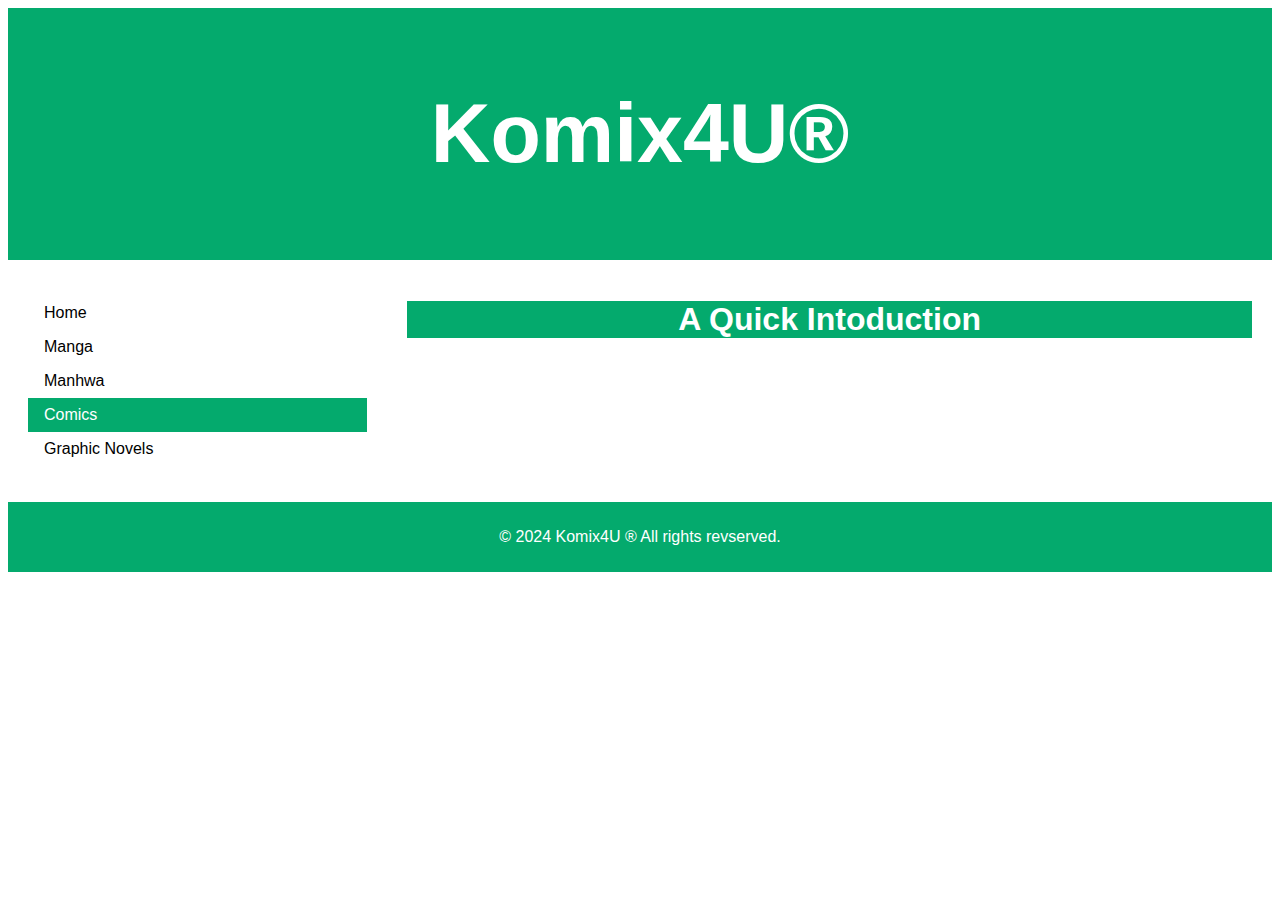
==== Comics.html @ 6e05a6e3 "1" ====
<!DOCTYPE html>
<html lang="en">
<head>
<title>Komix4U&reg;</title>
<meta charset="utf-8">
<meta name="viewport" content="width=device-width, initial-scale=1">
<style>
* {
  box-sizing: border-box;
}

body {
  font-family: Arial, Helvetica, sans-serif;
}

/* Style the header */
header {
  background-color :#04AA6D;
  padding: 10px;
  text-align: center;
  font-size: 55px;
  color:white;
}

/* Create two columns/boxes that floats next to each other */
nav {
  float: left;
  width: 30%;
  padding: 20px;
 
}

/* Style the list inside the menu */
nav ul {
  list-style-type: none;
  padding: 0;
}

li a {
  display: block;
  color: #000;
  padding: 8px 16px;
  text-decoration: none;
}

li a.active {
  background-color: #04AA6D;
  color: white;
}

li a:hover:not(.active) {
  background-color: #555;
  color: white;
}

article {
  float: left;
  padding: 20px;
  width: 70%;
  
}

/* Clear floats after the columns */
section::after {
  content: "";
  display: table;
  clear: both;
}

/* Style the footer */
footer {
  background-color:#04AA6D ;
  padding: 10px;
  text-align: center;
  color: white;
}
h1 {
        background-color :#04AA6D ;
        color: white;
        text-align: center;
      }
img {
        height: 200px;
        float: left;
        padding: 15px;
      }

/* Responsive layout - makes the two columns/boxes stack on top of each other instead of next to each other, on small screens */
@media (max-width: 600px) {
  nav, article {
    width: 100%;
    height: auto;
  }
}
</style>
</head>
<body>

<header>
  <h2>Komix4U&reg;</h2>
</header>

<section>
  <nav>
    <ul>
      <li><a href="index.html">Home</a></li>
      <li><a href="Manga.html">Manga</a></li>
      <li><a href="Manhwa.html">Manhwa</a></li>
      <li><a class=active href="Comics.html">Comics</a></li>
      <li><a href="Gpcnovels.html">Graphic Novels</a></li>
    </ul>
  </nav>
  
  <article>
    <h1>A Quick Intoduction</h1>
    
  </article>
</section>

<footer>
  <p>&copy; 2024 Komix4U &reg; All rights revserved.</p>
</footer>

</body>
</html>
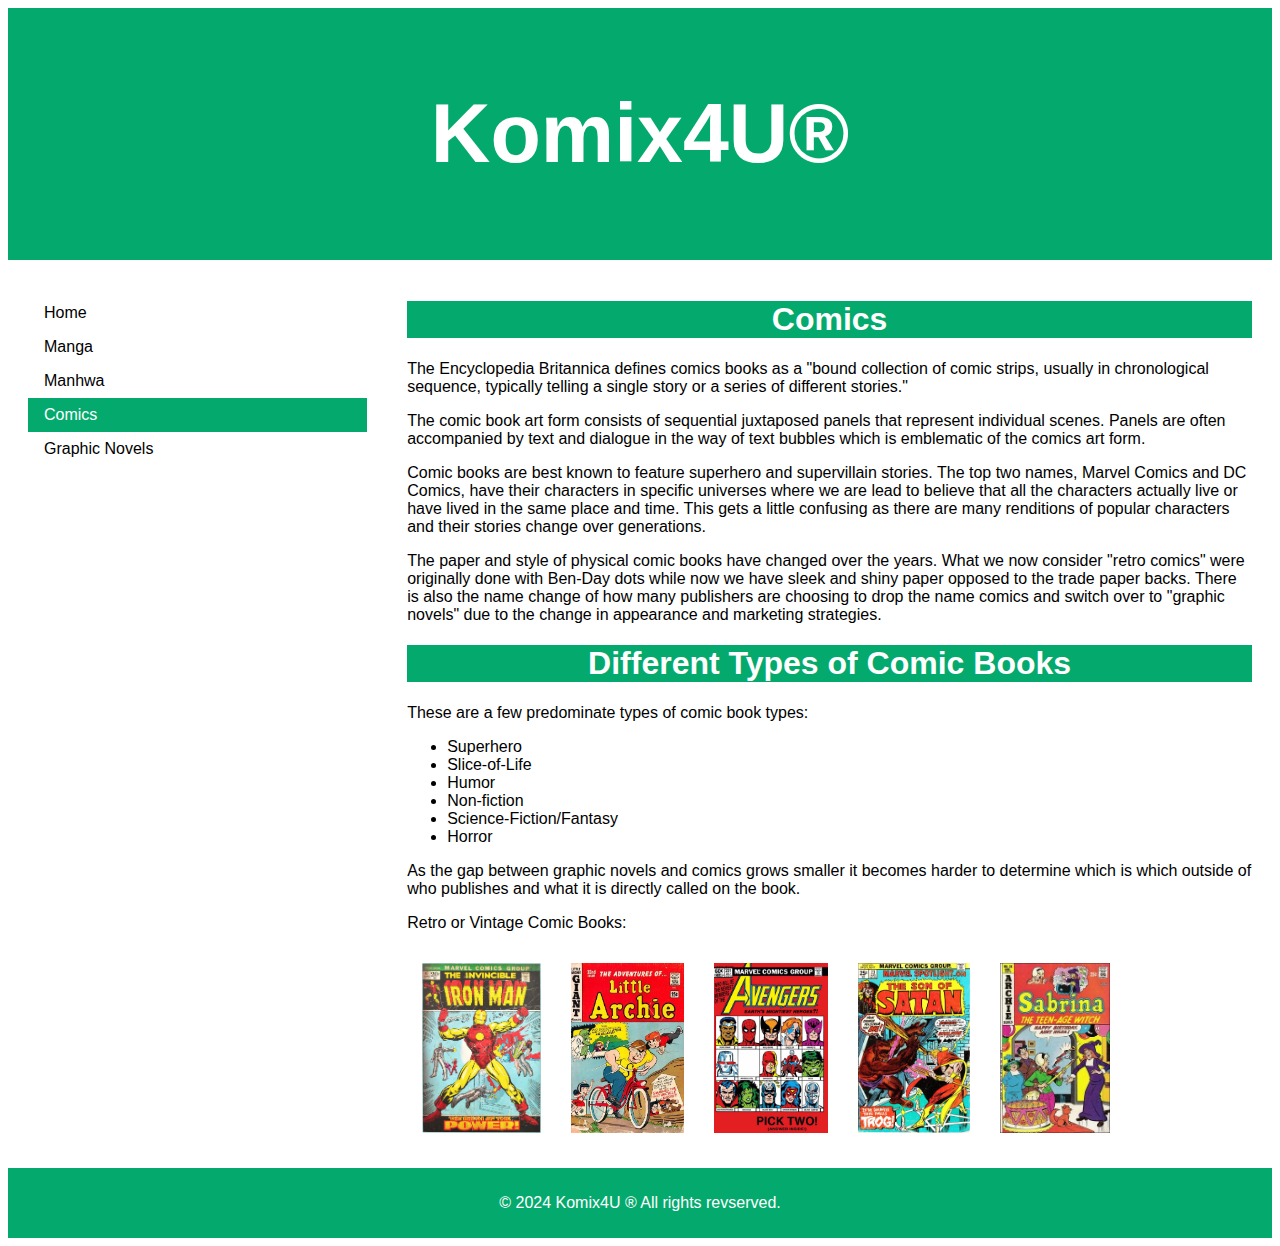
==== commit d0b647bd: "1" ====
--- a/Comics.html
+++ b/Comics.html
@@ -112,8 +112,35 @@
   </nav>
   
   <article>
-    <h1>A Quick Intoduction</h1>
-    
+    <h1>Comics</h1>
+    <p>
+        The Encyclopedia Britannica defines comics books as a "bound collection of comic strips, usually in chronological sequence, typically telling a single story or a series of different stories."
+    </p>
+    <p>The comic book art form consists of sequential juxtaposed panels that represent individual scenes. Panels are often accompanied by text and dialogue in the way of text bubbles which is emblematic of the comics art form.</p>
+    <p>Comic books are best known to feature superhero and supervillain stories. The top two names, Marvel Comics and DC Comics, have their characters in specific universes where we are lead to believe that all the characters actually live or have lived in the same place and time. This gets a little confusing as there are many renditions of popular characters and their stories change over generations. </p>
+    <p>The paper and style of physical comic books have changed over the years. What we now consider "retro comics" were originally done with Ben-Day dots while now we have sleek and shiny paper opposed to the trade paper backs. There is also the name change of how many publishers are choosing to drop the name comics and switch over to "graphic novels" due to the change in appearance and marketing strategies.  </p>
+    <h1>Different Types of Comic Books</h1>
+    <p>These are a few predominate types of comic book types:</p>
+    <ul>
+        <li>Superhero</li>
+        <li>Slice-of-Life</li>
+        <li>Humor</li>
+        <li>Non-fiction</li>
+        <li>Science-Fiction/Fantasy</li>
+        <li>Horror</li>
+    </ul>
+    <p>As the gap between graphic novels and comics grows smaller it becomes harder to determine which is which outside of who publishes and what it is directly called on the book.</p>
+<p>Retro or Vintage Comic Books:</p>
+<img src="Ironman.jpg"
+    alt="Ironman's Poster">
+    <img src="littlearchie.jpg"
+    alt="littlearchie's Poster">
+    <img src="Avengers.jpg"
+    alt="Avengers' Poster">
+    <img src="The son of Satan.jpg"
+    alt="The son of Satan's Poster">
+    <img src="Sabrina.jpg"
+    alt="Sabrina's Poster">
   </article>
 </section>
 
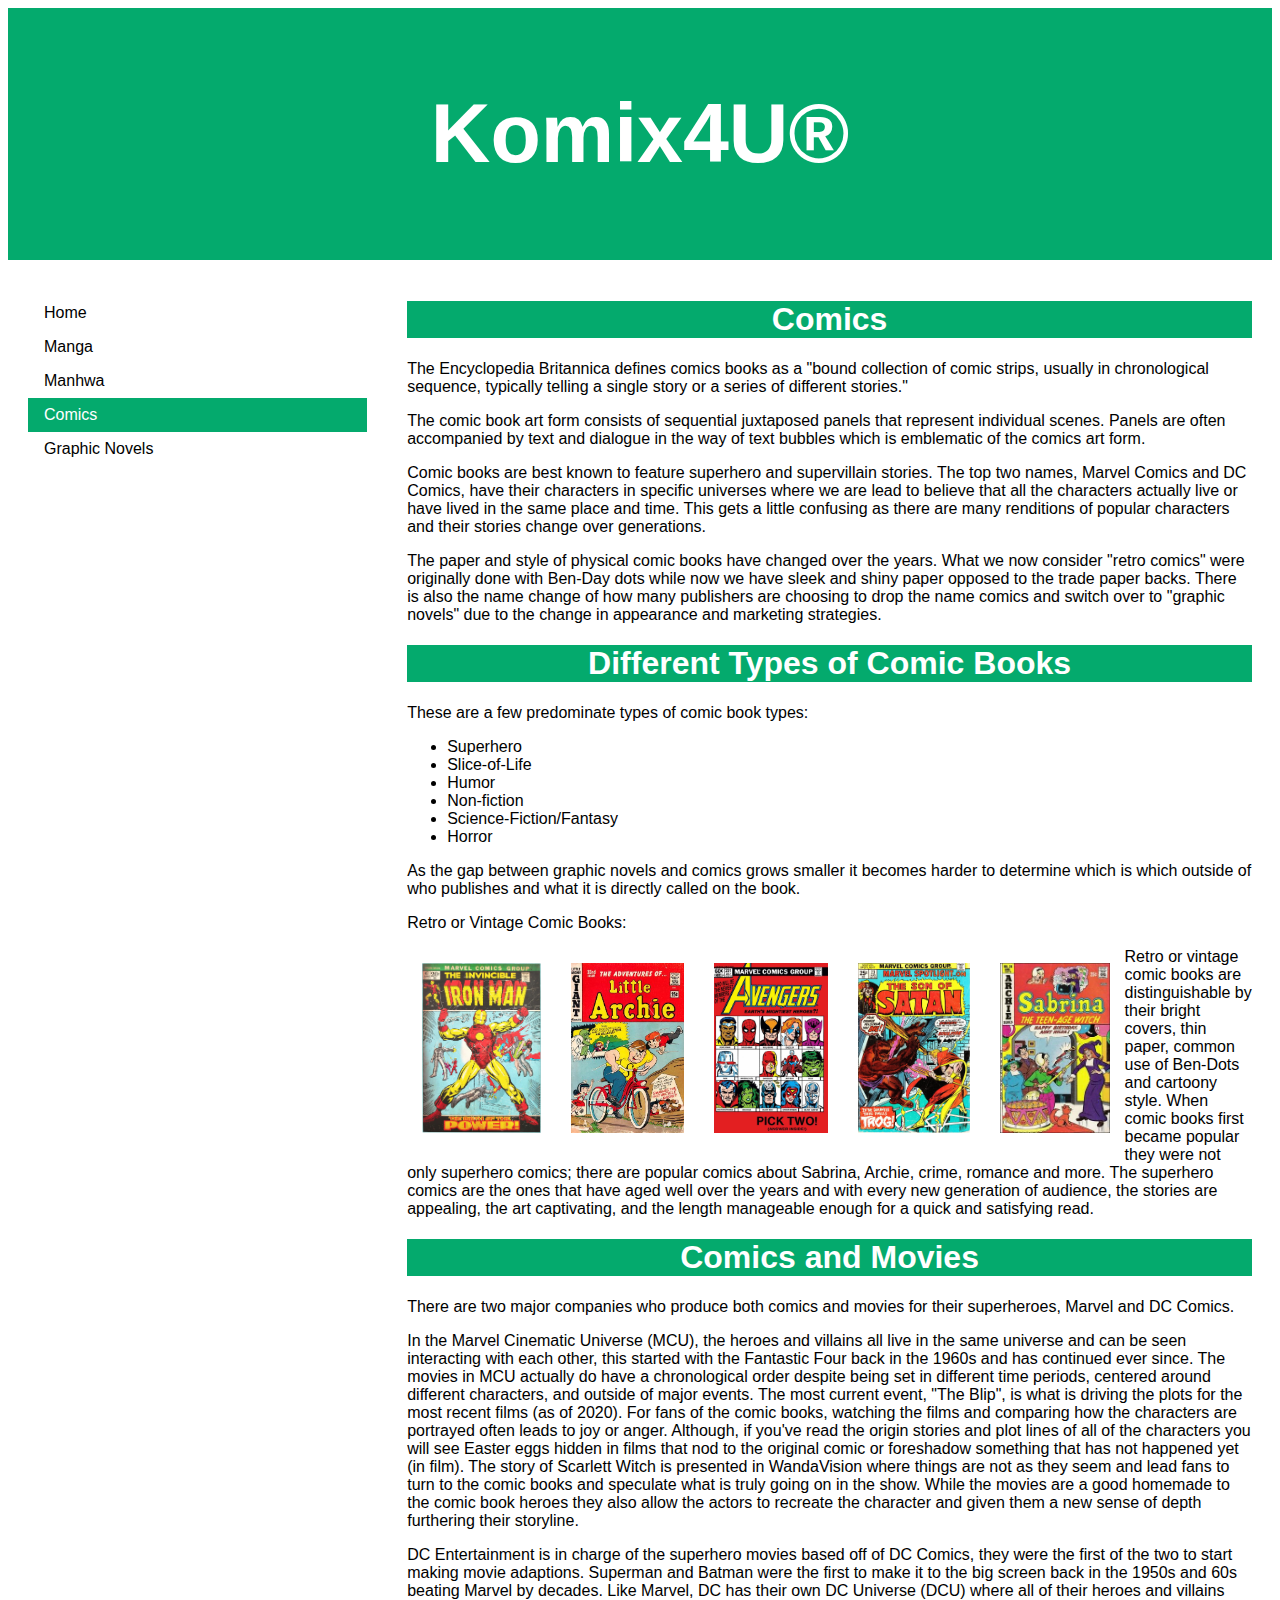
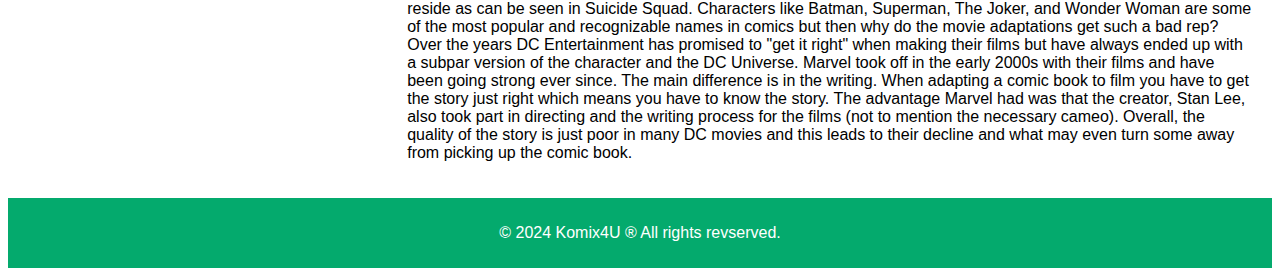
==== commit 10c7c0a1: "1" ====
--- a/Comics.html
+++ b/Comics.html
@@ -141,7 +141,13 @@
     alt="The son of Satan's Poster">
     <img src="Sabrina.jpg"
     alt="Sabrina's Poster">
-  </article>
+    <p>Retro or vintage comic books are distinguishable by their bright covers, thin paper, common use of Ben-Dots and cartoony style. When comic books first became popular they were not only superhero comics; there are popular comics about Sabrina, Archie, crime, romance and more. The superhero comics are the ones that have aged well over the years and with every new generation of audience, the stories are appealing, the art captivating, and the length manageable enough for a quick and satisfying read. </p>
+  <h1>Comics and Movies</h1>
+  <p>There are two major companies who produce both comics and movies for their superheroes, Marvel and DC Comics.</p>
+  <p>In the Marvel Cinematic Universe (MCU), the heroes and villains all live in the same universe and can be seen interacting with each other, this started with the Fantastic Four back in the 1960s and has continued ever since. The movies in MCU actually do have a chronological order despite being set in different time periods, centered around different characters, and outside of major events. The most current event, "The Blip", is what is driving the plots for the most recent films (as of 2020). For fans of the comic books, watching the films and comparing how the characters are portrayed often leads to joy or anger. Although, if you've read the origin stories and plot lines of all of the characters you will see Easter eggs hidden in films that nod to the original comic or foreshadow something that has not happened yet (in film). The story of Scarlett Witch is presented in WandaVision where things are not as they seem and lead fans to turn to the comic books and speculate what is truly going on in the show. While the movies are a good homemade to the comic book heroes they also allow the actors to recreate the character and given them a new sense of depth furthering their storyline. </p>
+  <p>DC Entertainment is in charge of the superhero movies based off of DC Comics, they were the first of the two to start making movie adaptions. Superman and Batman were the first to make it to the big screen back in the 1950s and 60s beating Marvel by decades. Like Marvel, DC has their own DC Universe (DCU) where all of their heroes and villains reside as can be seen in Suicide Squad. Characters like Batman, Superman, The Joker, and Wonder Woman are some of the most popular and recognizable names in comics but then why do the movie adaptations get such a bad rep? Over the years DC Entertainment has promised to "get it right" when making their films but have always ended up with a subpar version of the character and the DC Universe. Marvel took off in the early 2000s with their films and have been going strong ever since. The main difference is in the writing. When adapting a comic book to film you have to get the story just right which means you have to know the story. The advantage Marvel had was that the creator, Stan Lee, also took part in directing and the writing process for the films (not to mention the necessary cameo). Overall, the quality of the story is just poor in many DC movies and this leads to their decline and what may even turn some away from picking up the comic book. </p>
+
+</article>
 </section>
 
 <footer>
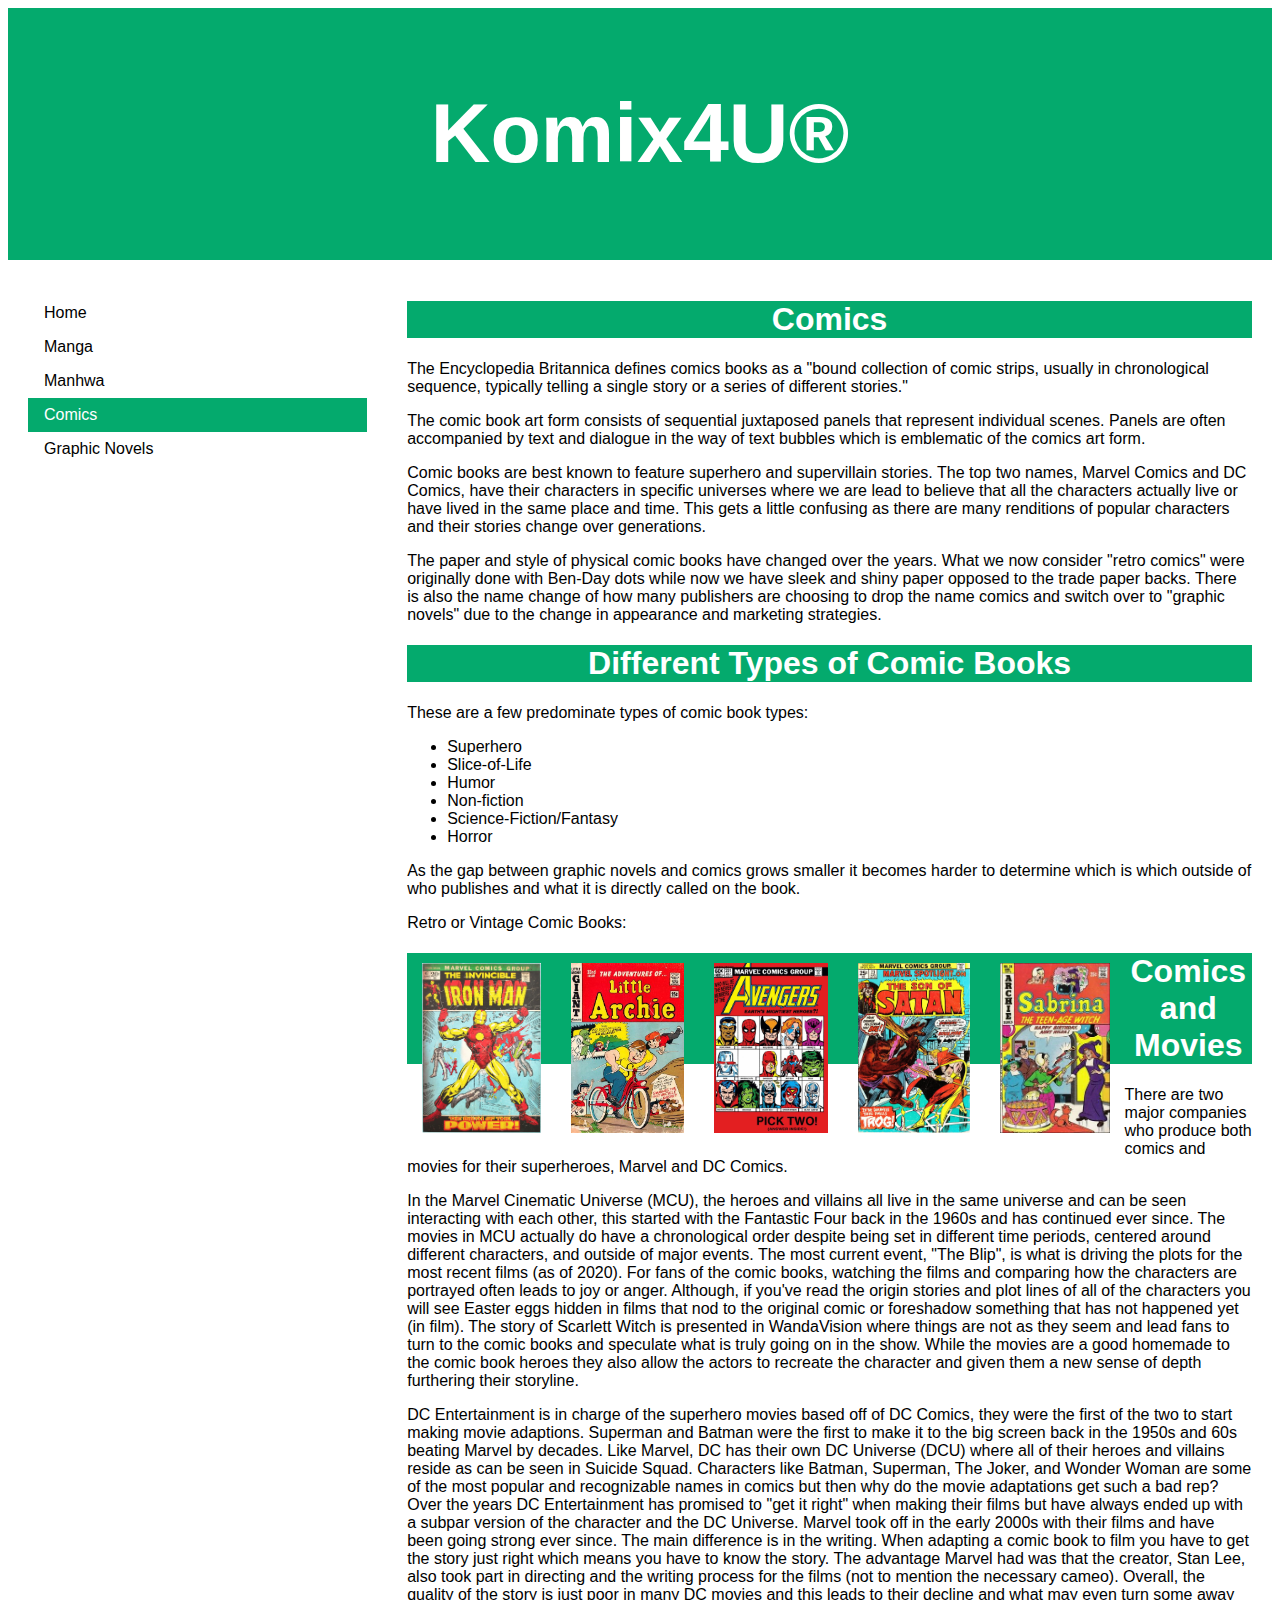
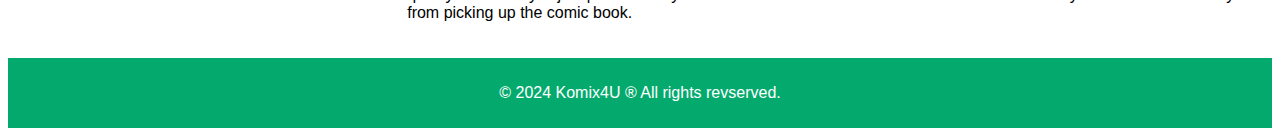
==== commit 98e3c5ea: "1" ====
--- a/Comics.html
+++ b/Comics.html
@@ -141,7 +141,6 @@
     alt="The son of Satan's Poster">
     <img src="Sabrina.jpg"
     alt="Sabrina's Poster">
-    <p>Retro or vintage comic books are distinguishable by their bright covers, thin paper, common use of Ben-Dots and cartoony style. When comic books first became popular they were not only superhero comics; there are popular comics about Sabrina, Archie, crime, romance and more. The superhero comics are the ones that have aged well over the years and with every new generation of audience, the stories are appealing, the art captivating, and the length manageable enough for a quick and satisfying read. </p>
   <h1>Comics and Movies</h1>
   <p>There are two major companies who produce both comics and movies for their superheroes, Marvel and DC Comics.</p>
   <p>In the Marvel Cinematic Universe (MCU), the heroes and villains all live in the same universe and can be seen interacting with each other, this started with the Fantastic Four back in the 1960s and has continued ever since. The movies in MCU actually do have a chronological order despite being set in different time periods, centered around different characters, and outside of major events. The most current event, "The Blip", is what is driving the plots for the most recent films (as of 2020). For fans of the comic books, watching the films and comparing how the characters are portrayed often leads to joy or anger. Although, if you've read the origin stories and plot lines of all of the characters you will see Easter eggs hidden in films that nod to the original comic or foreshadow something that has not happened yet (in film). The story of Scarlett Witch is presented in WandaVision where things are not as they seem and lead fans to turn to the comic books and speculate what is truly going on in the show. While the movies are a good homemade to the comic book heroes they also allow the actors to recreate the character and given them a new sense of depth furthering their storyline. </p>
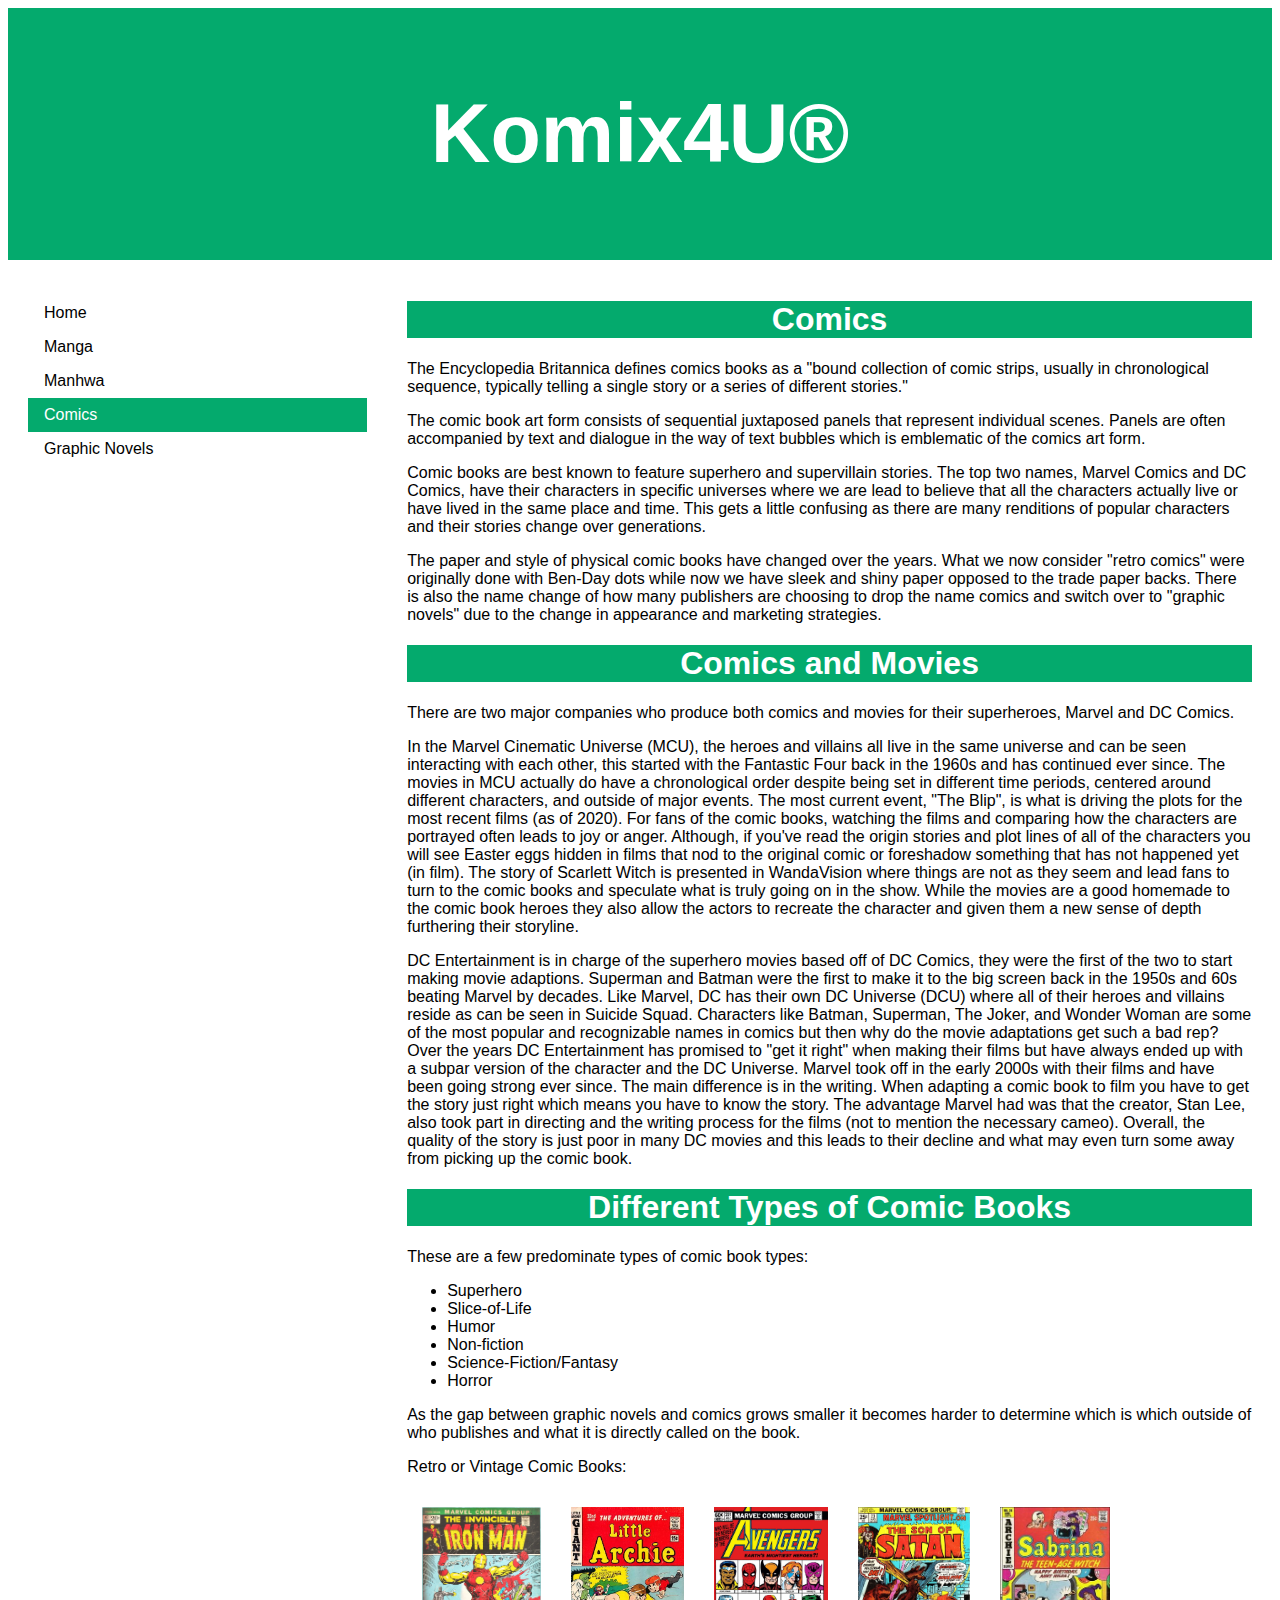
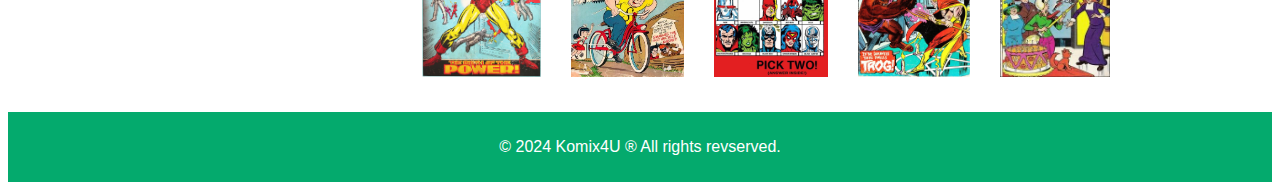
==== commit 5d561da2: "1" ====
--- a/Comics.html
+++ b/Comics.html
@@ -119,6 +119,10 @@
     <p>The comic book art form consists of sequential juxtaposed panels that represent individual scenes. Panels are often accompanied by text and dialogue in the way of text bubbles which is emblematic of the comics art form.</p>
     <p>Comic books are best known to feature superhero and supervillain stories. The top two names, Marvel Comics and DC Comics, have their characters in specific universes where we are lead to believe that all the characters actually live or have lived in the same place and time. This gets a little confusing as there are many renditions of popular characters and their stories change over generations. </p>
     <p>The paper and style of physical comic books have changed over the years. What we now consider "retro comics" were originally done with Ben-Day dots while now we have sleek and shiny paper opposed to the trade paper backs. There is also the name change of how many publishers are choosing to drop the name comics and switch over to "graphic novels" due to the change in appearance and marketing strategies.  </p>
+    <h1>Comics and Movies</h1>
+  <p>There are two major companies who produce both comics and movies for their superheroes, Marvel and DC Comics.</p>
+  <p>In the Marvel Cinematic Universe (MCU), the heroes and villains all live in the same universe and can be seen interacting with each other, this started with the Fantastic Four back in the 1960s and has continued ever since. The movies in MCU actually do have a chronological order despite being set in different time periods, centered around different characters, and outside of major events. The most current event, "The Blip", is what is driving the plots for the most recent films (as of 2020). For fans of the comic books, watching the films and comparing how the characters are portrayed often leads to joy or anger. Although, if you've read the origin stories and plot lines of all of the characters you will see Easter eggs hidden in films that nod to the original comic or foreshadow something that has not happened yet (in film). The story of Scarlett Witch is presented in WandaVision where things are not as they seem and lead fans to turn to the comic books and speculate what is truly going on in the show. While the movies are a good homemade to the comic book heroes they also allow the actors to recreate the character and given them a new sense of depth furthering their storyline. </p>
+  <p>DC Entertainment is in charge of the superhero movies based off of DC Comics, they were the first of the two to start making movie adaptions. Superman and Batman were the first to make it to the big screen back in the 1950s and 60s beating Marvel by decades. Like Marvel, DC has their own DC Universe (DCU) where all of their heroes and villains reside as can be seen in Suicide Squad. Characters like Batman, Superman, The Joker, and Wonder Woman are some of the most popular and recognizable names in comics but then why do the movie adaptations get such a bad rep? Over the years DC Entertainment has promised to "get it right" when making their films but have always ended up with a subpar version of the character and the DC Universe. Marvel took off in the early 2000s with their films and have been going strong ever since. The main difference is in the writing. When adapting a comic book to film you have to get the story just right which means you have to know the story. The advantage Marvel had was that the creator, Stan Lee, also took part in directing and the writing process for the films (not to mention the necessary cameo). Overall, the quality of the story is just poor in many DC movies and this leads to their decline and what may even turn some away from picking up the comic book. </p>
     <h1>Different Types of Comic Books</h1>
     <p>These are a few predominate types of comic book types:</p>
     <ul>
@@ -141,10 +145,8 @@
     alt="The son of Satan's Poster">
     <img src="Sabrina.jpg"
     alt="Sabrina's Poster">
-  <h1>Comics and Movies</h1>
-  <p>There are two major companies who produce both comics and movies for their superheroes, Marvel and DC Comics.</p>
-  <p>In the Marvel Cinematic Universe (MCU), the heroes and villains all live in the same universe and can be seen interacting with each other, this started with the Fantastic Four back in the 1960s and has continued ever since. The movies in MCU actually do have a chronological order despite being set in different time periods, centered around different characters, and outside of major events. The most current event, "The Blip", is what is driving the plots for the most recent films (as of 2020). For fans of the comic books, watching the films and comparing how the characters are portrayed often leads to joy or anger. Although, if you've read the origin stories and plot lines of all of the characters you will see Easter eggs hidden in films that nod to the original comic or foreshadow something that has not happened yet (in film). The story of Scarlett Witch is presented in WandaVision where things are not as they seem and lead fans to turn to the comic books and speculate what is truly going on in the show. While the movies are a good homemade to the comic book heroes they also allow the actors to recreate the character and given them a new sense of depth furthering their storyline. </p>
-  <p>DC Entertainment is in charge of the superhero movies based off of DC Comics, they were the first of the two to start making movie adaptions. Superman and Batman were the first to make it to the big screen back in the 1950s and 60s beating Marvel by decades. Like Marvel, DC has their own DC Universe (DCU) where all of their heroes and villains reside as can be seen in Suicide Squad. Characters like Batman, Superman, The Joker, and Wonder Woman are some of the most popular and recognizable names in comics but then why do the movie adaptations get such a bad rep? Over the years DC Entertainment has promised to "get it right" when making their films but have always ended up with a subpar version of the character and the DC Universe. Marvel took off in the early 2000s with their films and have been going strong ever since. The main difference is in the writing. When adapting a comic book to film you have to get the story just right which means you have to know the story. The advantage Marvel had was that the creator, Stan Lee, also took part in directing and the writing process for the films (not to mention the necessary cameo). Overall, the quality of the story is just poor in many DC movies and this leads to their decline and what may even turn some away from picking up the comic book. </p>
+  
+  
 
 </article>
 </section>
